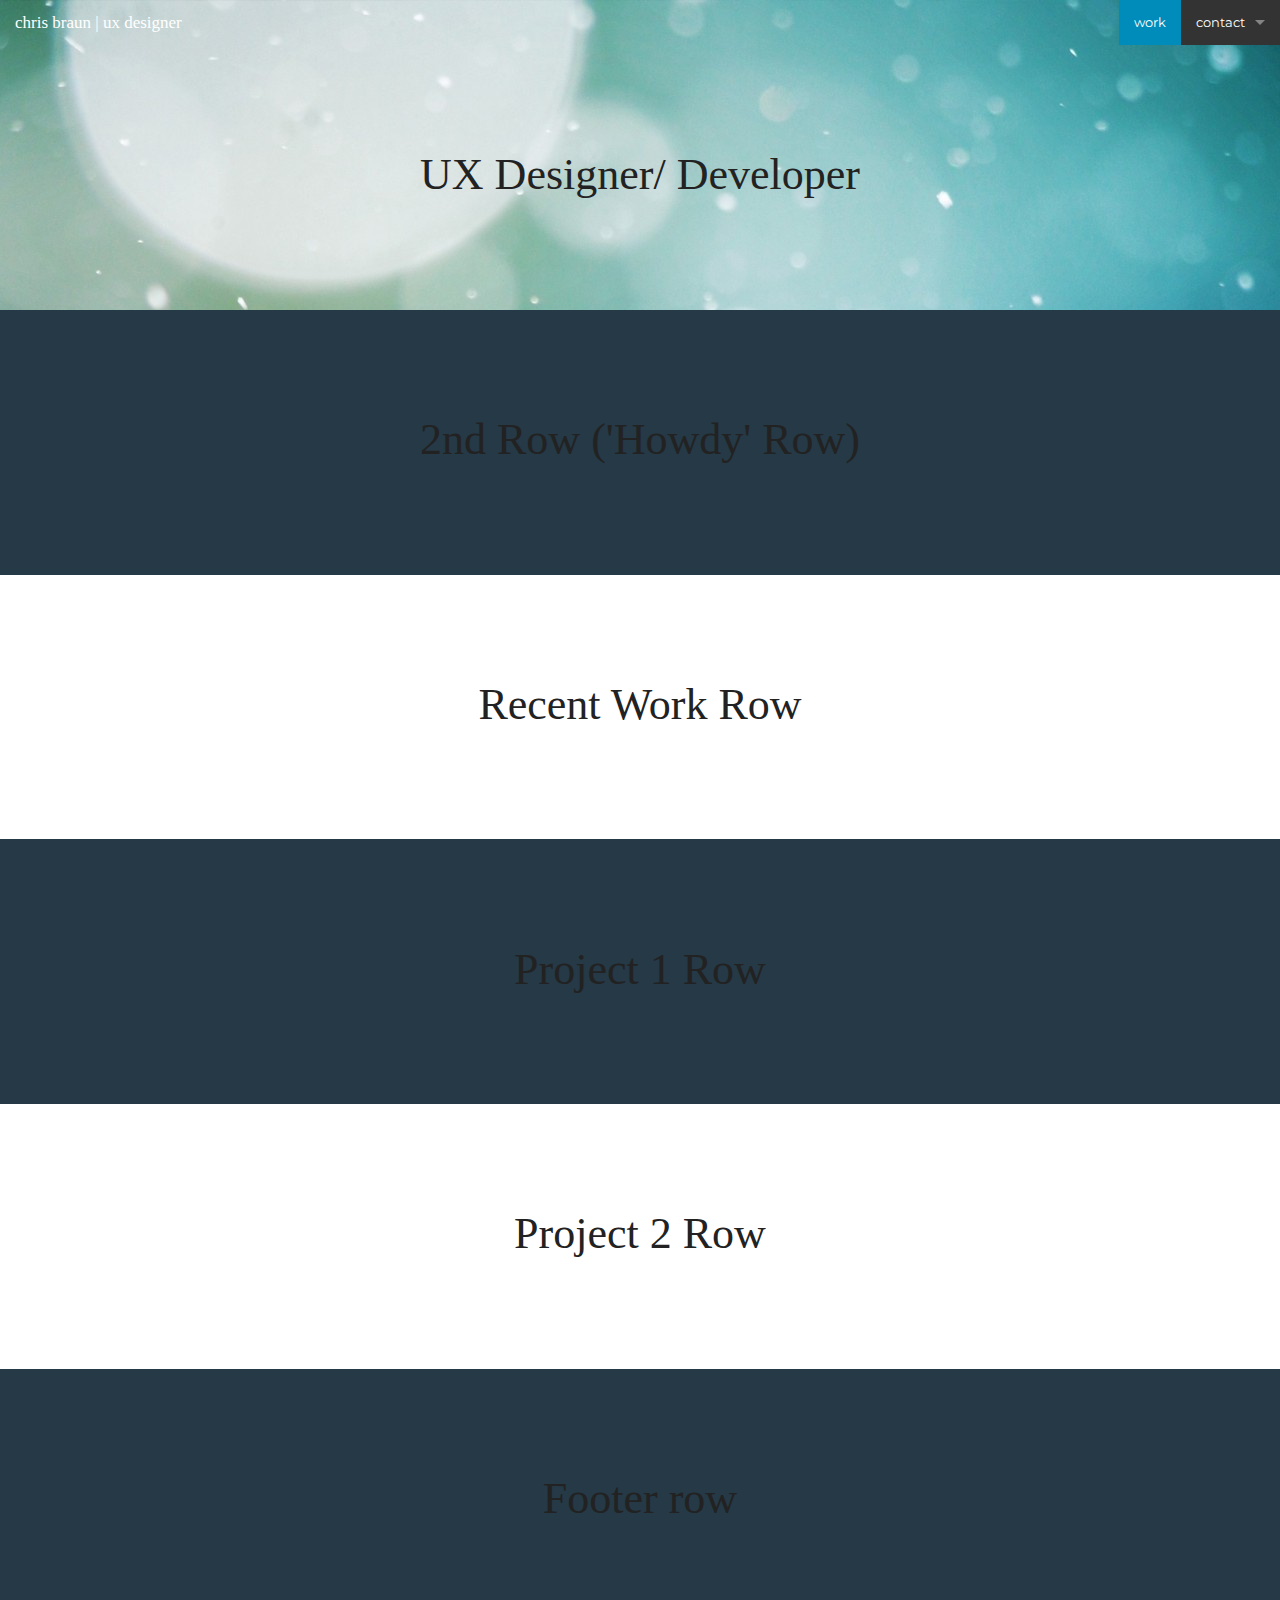
==== foundation-5.2.1/index.html @ c1de4707 "First iteration" ====
<!doctype html>
<html class="no-js" lang="en">
  <head>
    <meta charset="utf-8" />
    <meta name="viewport" content="width=device-width, initial-scale=1.0" />
    <title>Chris Braun | UX designer/developer | Welcome</title>
    <link href='http://fonts.googleapis.com/css?family=Montserrat' rel='stylesheet' type='text/css'>
    <link href='http://fonts.googleapis.com/css?family=Lato:900' rel='stylesheet' type='text/css'>
    <link rel="stylesheet" href="css/foundation.css" />
    <script src="js/vendor/modernizr.js"></script>
  </head>
  <body>
    

    <nav class="top-bar" data-topbar>
  <ul class="title-area">
    <li class="name">
      <h1><a href="#">chris braun | ux designer</a></h1>
    </li>
    <li class="toggle-topbar menu-icon"><a href="#">Menu</a></li>
  </ul>

  <section class="top-bar-section">
    <!-- Right Nav Section -->
    <ul class="right">
      <li class="active"><a href="#">work</a></li>
      <li class="has-dropdown">
        <a href="#">contact</a>
        <ul class="dropdown">
          <li><a href="#">First link in dropdown</a></li>
        </ul>
      </li>
    </ul>

  </section>
</nav>

    <div class="row spacer">
      <div class="large-12 columns">
        <h1>UX Designer/ Developer</h1>
      </div>
    </div>
  
    <div class="row darkbluebg spacer">
      <div class="large-12 columns">
        <h1>2nd Row ('Howdy' Row)</h1>
      </div>
    </div>

    <div class="row whitebg spacer">
      <div class="large-12 columns">
        <h1>Recent Work Row</h1>
      </div>
    </div>

    <div class="row lighterbluebg spacer">
      <div class="large-12 columns">
        <h1>Project 1 Row</h1>
      </div>
    </div>

    <div class="row whitebg spacer">
      <div class="large-12 columns">
        <h1>Project 2 Row</h1>
      </div>
    </div>
    
    <div class="row darkbluebg spacer">
      <div class="large-12 columns">
        <h1>Footer row</h1>
      </div>
    </div>

    <script src="js/vendor/jquery.js"></script>
    <script src="js/foundation.min.js"></script>
    <script>
      $(document).foundation();
    </script>
  </body>
</html>
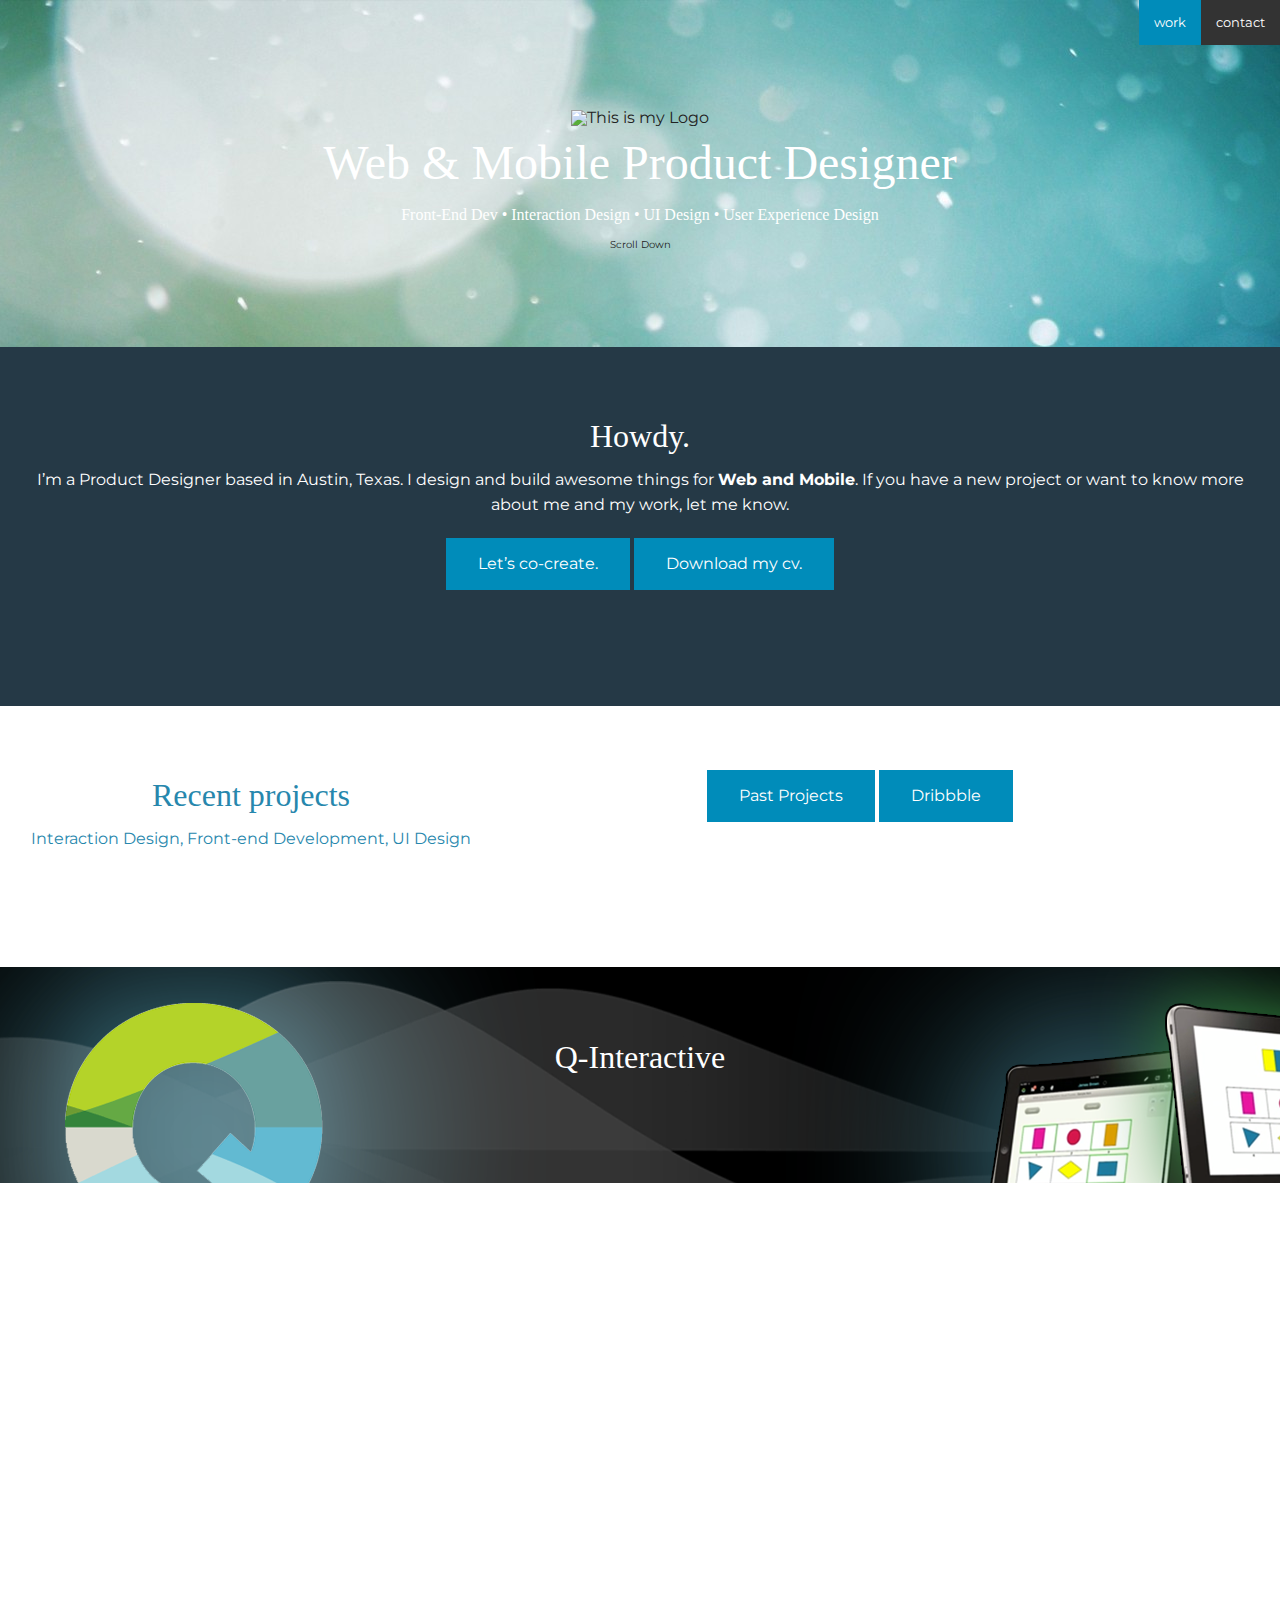
==== commit 09312c53: "Blocked out foundation" ====
--- a/foundation-5.2.1/index.html
+++ b/foundation-5.2.1/index.html
@@ -15,7 +15,7 @@
     <nav class="top-bar" data-topbar>
   <ul class="title-area">
     <li class="name">
-      <h1><a href="#">chris braun | ux designer</a></h1>
+      <!--<h1><a href="#">chris braun | ux designer</a></h1> -->
     </li>
     <li class="toggle-topbar menu-icon"><a href="#">Menu</a></li>
   </ul>
@@ -24,11 +24,11 @@
     <!-- Right Nav Section -->
     <ul class="right">
       <li class="active"><a href="#">work</a></li>
-      <li class="has-dropdown">
-        <a href="#">contact</a>
-        <ul class="dropdown">
+      <li><a href="mailto:chrisbraun1@msn.com">contact</a>
+        <!--<ul class="dropdown">
           <li><a href="#">First link in dropdown</a></li>
         </ul>
+        -->
       </li>
     </ul>
 
@@ -37,37 +37,70 @@
 
     <div class="row spacer">
       <div class="large-12 columns">
-        <h1>UX Designer/ Developer</h1>
+        <div class="front">
+        <img class="animated fadeInUp" src="http://www.chrisdbraun.com/wp-content/uploads/logo.png" alt="This is my Logo">
+        <h1>Web &amp; Mobile Product Designer</h1>
+        <h3 style="font-size:1.0rem;">Front-End Dev  •  Interaction Design  •  UI Design  •  User Experience Design</h3>
+        <a href="#main"></a>
+        <div id="scroll"><small>Scroll Down</small></div>
+      </div>
       </div>
     </div>
   
     <div class="row darkbluebg spacer">
       <div class="large-12 columns">
-        <h1>2nd Row ('Howdy' Row)</h1>
+        <section id="main">
+      <h2>Howdy.</h2>
+      <p>I’m a Product Designer based in Austin, Texas. I design and build awesome things for <b>Web and Mobile</b>. If you have a new project or want to know more about me and my work, let me know.</p>
+      <div class="personal-links">
+        <a class="button" href="mailto:mail@vitor.cc">Let’s co-create.</a>
+        <a class="button" href="download/cv-en.pdf">Download my cv.</a>
+      </div>
+     </section>
       </div>
     </div>
 
     <div class="row whitebg spacer">
       <div class="large-12 columns">
-        <h1>Recent Work Row</h1>
+        <section class="intro">
+          <div class="introtext">
+          <h2 style="color:#2787ad;">Recent projects</h2>
+          <p style="color:#2787ad;">Interaction Design, Front-end Development, UI Design</p>
+      </div>
+      <div class="personal-links2">
+        <a class="button" href="mailto:chrisbraun1@msn.com">Past Projects</a>
+        <a class="button" href="http://dribbble.com/ceeby" target="_blank">Dribbble</a>
+      </div>
+     </section>
       </div>
     </div>
 
-    <div class="row lighterbluebg spacer">
+    <div class="row darkblueqibg spacer">
       <div class="large-12 columns">
-        <h1>Project 1 Row</h1>
+        <h2>Q-Interactive</h2>
+
       </div>
     </div>
 
-    <div class="row whitebg spacer">
+    <div class="row lwvbg spacer">
       <div class="large-12 columns">
-        <h1>Project 2 Row</h1>
+        <h2>League of Women Voters of the Austin Area</h2>
       </div>
     </div>
     
-    <div class="row darkbluebg spacer">
+    <div class="row spacer">
       <div class="large-12 columns">
-        <h1>Footer row</h1>
+        <section class="socialnet">
+      <h4>Keep in touch.</h4>
+      <div>
+        <a class="twitter" href="http://twitter.com/vitor376" target="_blank"></a>
+        <a class="facebook" href="http://www.facebook.com/Pinho376" target="_blank"></a>
+        <a class="instagram" href="http://instagram.com/vtr376" target="_blank"></a>
+        <a class="dribbble" href="http://dribbble.com/vtr376" target="_blank"></a>
+        <a class="medium" href="http://medium.com/@vitor376" target="_blank"></a>
+        <a class="mail" href="mailto:mail@vitor.cc" target="_blank"></a>
+      </div>
+     </section>
       </div>
     </div>
 
